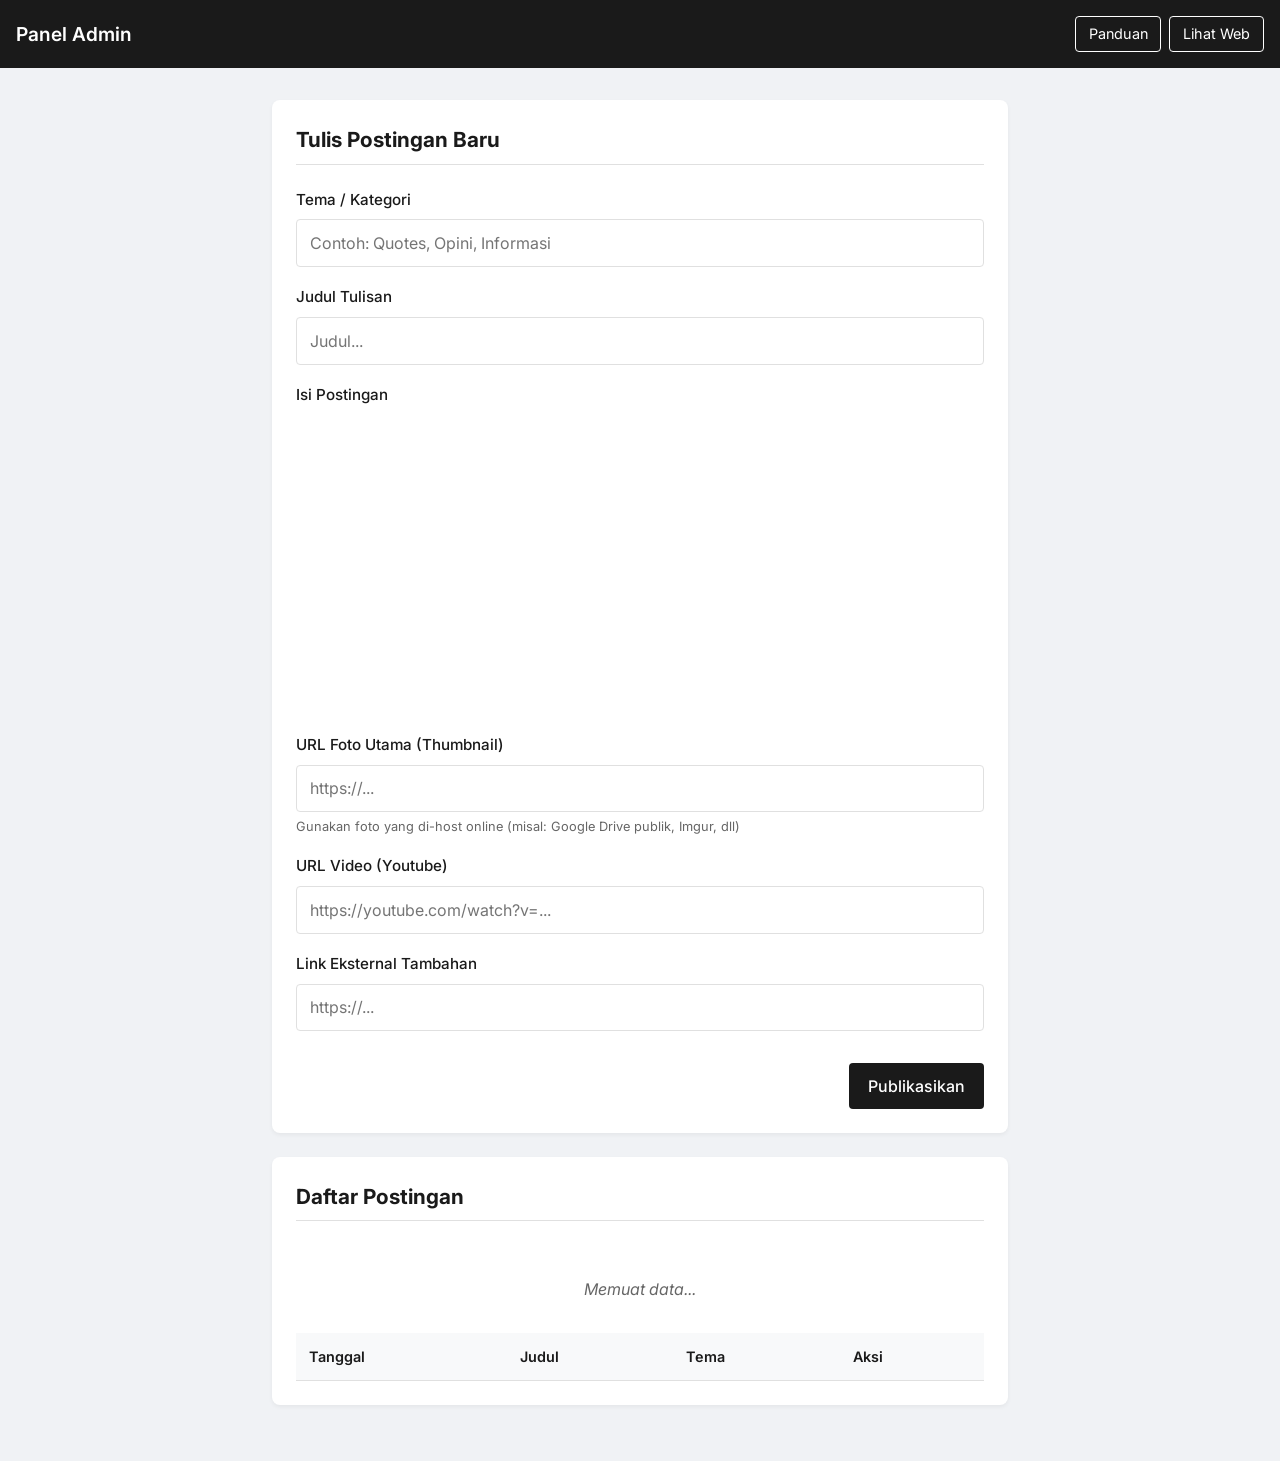
==== admin/index.html @ 13fa0b73 "Add files via upload" ====
<!DOCTYPE html>
<html lang="id">
<head>
    <meta charset="UTF-8">
    <meta name="viewport" content="width=device-width, initial-scale=1.0">
    <title>Admin - A's Corner</title>
    
    <!-- Fonts -->
    <link rel="preconnect" href="https://fonts.googleapis.com">
    <link rel="preconnect" href="https://fonts.gstatic.com" crossorigin>
    <link href="https://fonts.googleapis.com/css2?family=Inter:wght@300;400;500;600&display=swap" rel="stylesheet">
    
    <!-- Quill.js Editor (Snow Theme) -->
    <link href="https://cdn.quilljs.com/1.3.6/quill.snow.css" rel="stylesheet">
    
    <link rel="stylesheet" href="admin.css">
</head>
<body>
    <header class="admin-header">
        <h1>Panel Admin</h1>
        <div style="display: flex; gap: 0.5rem;">
            <a href="panduan.html" class="btn-outline">Panduan</a>
            <a href="../index.html" class="btn-outline" target="_blank">Lihat Web</a>
        </div>
    </header>

    <main class="container">
        <!-- Form Section -->
        <section class="card form-section">
            <h2 id="form-title">Tulis Postingan Baru</h2>
            <form id="post-form">
                <input type="hidden" id="post-id">
                <input type="hidden" id="post-action" value="add">
                
                <div class="form-group">
                    <label for="post-tema">Tema / Kategori</label>
                    <input type="text" id="post-tema" placeholder="Contoh: Quotes, Opini, Informasi" required>
                </div>
                
                <div class="form-group">
                    <label for="post-judul">Judul Tulisan</label>
                    <input type="text" id="post-judul" placeholder="Judul..." required>
                </div>
                
                <div class="form-group">
                    <label>Isi Postingan</label>
                    <div id="editor-container"></div>
                </div>
                
                <div class="form-group">
                    <label for="post-foto">URL Foto Utama (Thumbnail)</label>
                    <input type="url" id="post-foto" placeholder="https://...">
                    <small>Gunakan foto yang di-host online (misal: Google Drive publik, Imgur, dll)</small>
                </div>
                
                <div class="form-group">
                    <label for="post-video">URL Video (Youtube)</label>
                    <input type="url" id="post-video" placeholder="https://youtube.com/watch?v=...">
                </div>
                
                <div class="form-group">
                    <label for="post-link">Link Eksternal Tambahan</label>
                    <input type="url" id="post-link" placeholder="https://...">
                </div>
                
                <div class="form-actions">
                    <button type="button" id="btn-cancel" class="btn-secondary" style="display: none;">Batal Edit</button>
                    <button type="submit" id="btn-submit" class="btn-primary">Publikasikan</button>
                </div>
                
                <div id="form-message" class="message"></div>
            </form>
        </section>

        <!-- List Section -->
        <section class="card list-section">
            <h2>Daftar Postingan</h2>
            <div id="loading-list" class="loading">Memuat data...</div>
            <div class="table-responsive">
                <table id="post-table">
                    <thead>
                        <tr>
                            <th>Tanggal</th>
                            <th>Judul</th>
                            <th>Tema</th>
                            <th>Aksi</th>
                        </tr>
                    </thead>
                    <tbody id="post-tbody">
                        <!-- Data rows dinamis -->
                    </tbody>
                </table>
            </div>
        </section>
    </main>

    <!-- Scripts -->
    <script src="https://cdn.quilljs.com/1.3.6/quill.js"></script>
    <script src="../config.js"></script>
    <script src="admin.js"></script>
</body>
</html>
---- admin/admin.css ----
:root {
    --bg-color: #f0f2f5;
    --card-bg: #ffffff;
    --text-color: #1a1a1a;
    --border-color: #e0e0e0;
    --primary-color: #1a1a1a;
    --secondary-color: #666666;
    --danger-color: #dc3545;
    --success-color: #28a745;
    --font-body: 'Inter', sans-serif;
}

* {
    box-sizing: border-box;
    margin: 0;
    padding: 0;
}

body {
    background-color: var(--bg-color);
    color: var(--text-color);
    font-family: var(--font-body);
    font-size: 16px;
    line-height: 1.5;
}

/* Header */
.admin-header {
    background-color: var(--primary-color);
    color: #fff;
    padding: 1rem;
    display: flex;
    justify-content: space-between;
    align-items: center;
    position: sticky;
    top: 0;
    z-index: 100;
}

.admin-header h1 {
    font-size: 1.2rem;
    font-weight: 600;
}

.btn-outline {
    color: #fff;
    text-decoration: none;
    border: 1px solid #fff;
    padding: 0.4rem 0.8rem;
    border-radius: 4px;
    font-size: 0.9rem;
    transition: background-color 0.2s;
}

.btn-outline:hover {
    background-color: rgba(255, 255, 255, 0.1);
}

/* Container */
.container {
    padding: 1rem;
    max-width: 800px;
    margin: 0 auto;
}

/* Card */
.card {
    background-color: var(--card-bg);
    border-radius: 8px;
    padding: 1.5rem;
    margin-bottom: 1.5rem;
    box-shadow: 0 2px 4px rgba(0,0,0,0.05);
}

.card h2 {
    font-size: 1.3rem;
    margin-bottom: 1.5rem;
    border-bottom: 1px solid var(--border-color);
    padding-bottom: 0.5rem;
}

/* Forms */
.form-group {
    margin-bottom: 1.2rem;
}

.form-group label {
    display: block;
    margin-bottom: 0.5rem;
    font-weight: 500;
    font-size: 0.95rem;
}

.form-group input {
    width: 100%;
    padding: 0.8rem;
    border: 1px solid var(--border-color);
    border-radius: 4px;
    font-family: var(--font-body);
    font-size: 1rem;
}

.form-group input:focus {
    outline: none;
    border-color: var(--primary-color);
}

.form-group small {
    display: block;
    margin-top: 0.3rem;
    color: var(--secondary-color);
    font-size: 0.8rem;
}

/* Quill Editor tweaks */
#editor-container {
    height: 300px;
    background-color: #fff;
    border-radius: 0 0 4px 4px;
}
.ql-toolbar {
    border-radius: 4px 4px 0 0;
}

/* Buttons */
.form-actions {
    display: flex;
    gap: 1rem;
    margin-top: 2rem;
}

button {
    cursor: pointer;
    font-family: var(--font-body);
    font-weight: 500;
    border: none;
    border-radius: 4px;
    padding: 0.8rem 1.2rem;
    font-size: 1rem;
    transition: opacity 0.2s;
    flex-grow: 1; /* Make buttons stretch on mobile */
}

button:hover {
    opacity: 0.9;
}

button:disabled {
    opacity: 0.5;
    cursor: not-allowed;
}

.btn-primary {
    background-color: var(--primary-color);
    color: #fff;
}

.btn-secondary {
    background-color: var(--secondary-color);
    color: #fff;
}

.btn-danger {
    background-color: var(--danger-color);
    color: #fff;
    padding: 0.4rem 0.8rem;
    font-size: 0.85rem;
}

.btn-edit {
    background-color: var(--primary-color);
    color: #fff;
    padding: 0.4rem 0.8rem;
    font-size: 0.85rem;
}

.message {
    margin-top: 1rem;
    padding: 1rem;
    border-radius: 4px;
    display: none;
    font-size: 0.9rem;
}

.message.success {
    display: block;
    background-color: #d4edda;
    color: #155724;
    border: 1px solid #c3e6cb;
}

.message.error {
    display: block;
    background-color: #f8d7da;
    color: #721c24;
    border: 1px solid #f5c6cb;
}

/* Table */
.table-responsive {
    overflow-x: auto;
}

table {
    width: 100%;
    border-collapse: collapse;
    min-width: 500px; /* Ensure table doesn't squish too much on mobile */
}

th, td {
    padding: 0.8rem;
    text-align: left;
    border-bottom: 1px solid var(--border-color);
    font-size: 0.9rem;
}

th {
    font-weight: 600;
    background-color: #f8f9fa;
}

.action-buttons {
    display: flex;
    gap: 0.5rem;
}

.loading {
    text-align: center;
    padding: 2rem;
    color: var(--secondary-color);
    font-style: italic;
}

/* Desktop Enhancements */
@media (min-width: 768px) {
    .container {
        padding: 2rem;
    }
    
    .form-actions {
        justify-content: flex-end;
    }
    
    button {
        flex-grow: 0;
    }
}
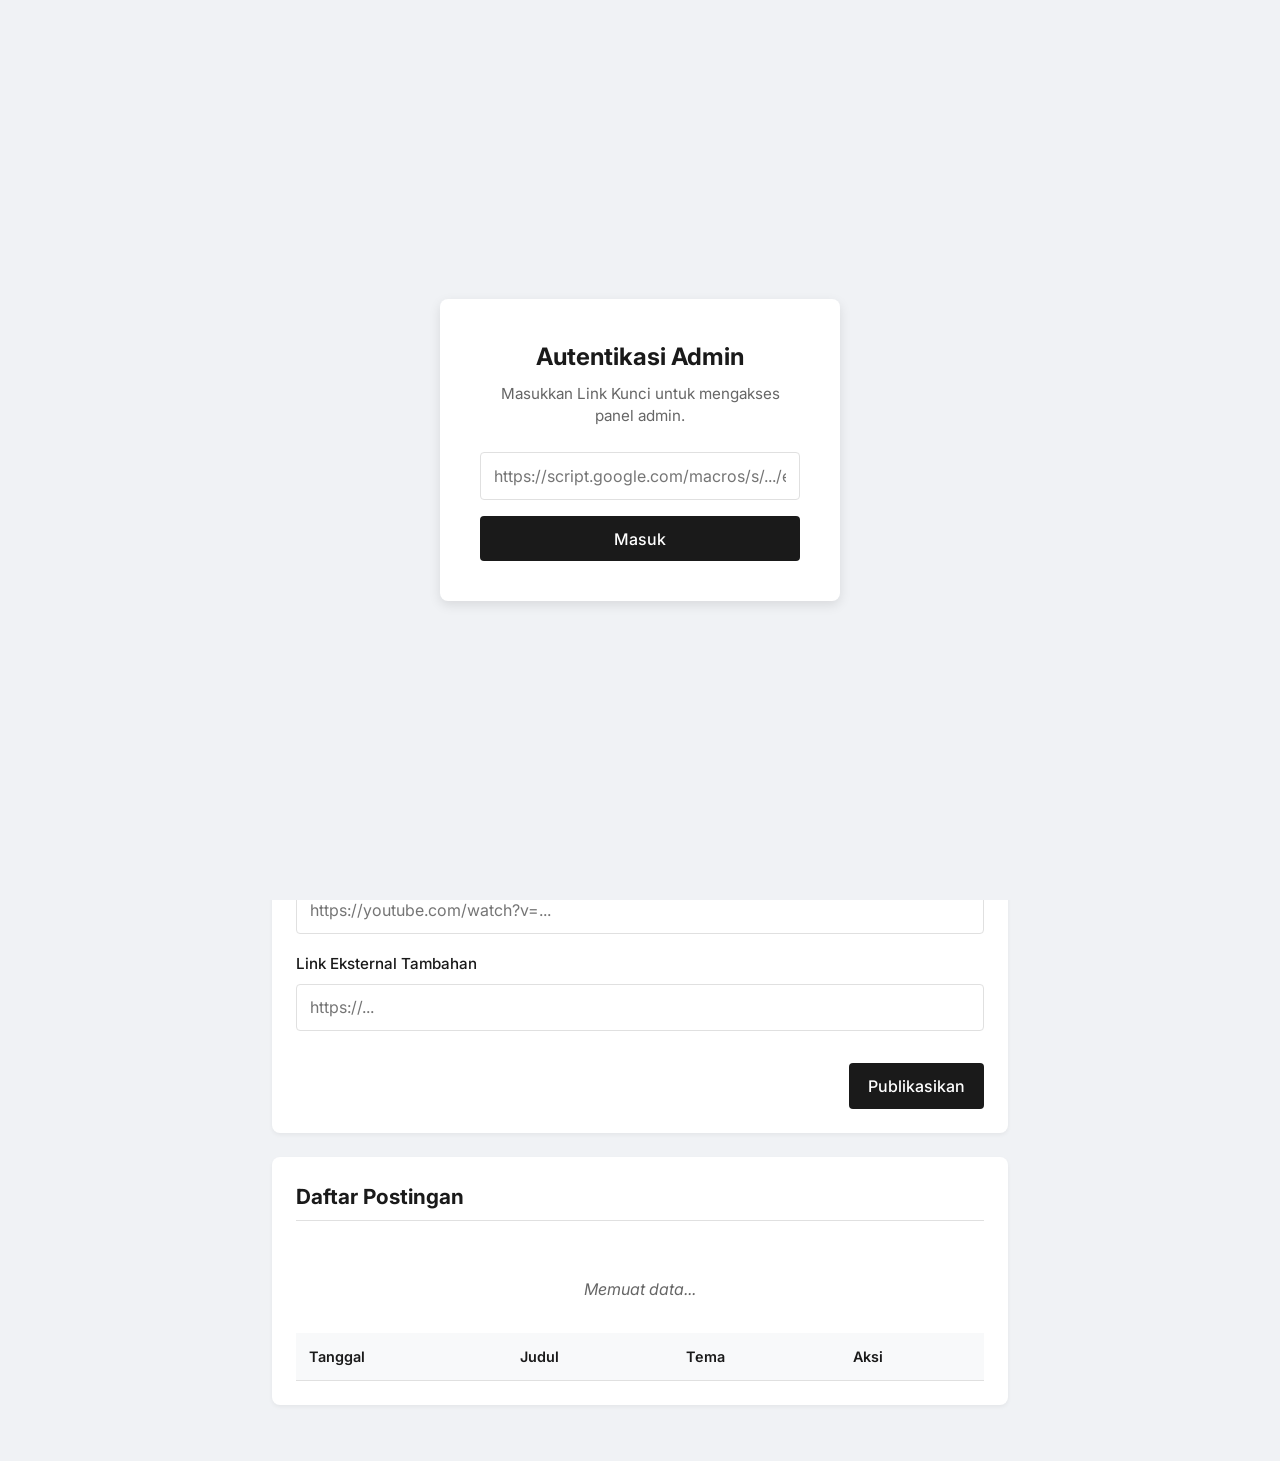
==== commit c9d6e990: "Add files via upload" ====
--- a/admin/index.html
+++ b/admin/index.html
@@ -16,6 +16,17 @@
     <link rel="stylesheet" href="admin.css">
 </head>
 <body>
+    <!-- Login Overlay -->
+    <div id="login-overlay" class="login-overlay">
+        <div class="login-card">
+            <h2>Autentikasi Admin</h2>
+            <p>Masukkan Link Kunci untuk mengakses panel admin.</p>
+            <input type="password" id="input-api-key" placeholder="https://script.google.com/macros/s/.../exec">
+            <button id="btn-login" class="btn-primary" style="margin-top: 1rem; width: 100%;">Masuk</button>
+            <div id="login-error" class="message error" style="display: none; margin-top: 1rem;">Link Kunci tidak valid atau gagal terhubung.</div>
+        </div>
+    </div>
+
     <header class="admin-header">
         <h1>Panel Admin</h1>
         <div style="display: flex; gap: 0.5rem;">
--- a/admin/admin.css
+++ b/admin/admin.css
@@ -245,3 +245,50 @@
         flex-grow: 0;
     }
 }
+
+/* Login Overlay */
+.login-overlay {
+    position: fixed;
+    top: 0; left: 0; width: 100%; height: 100%;
+    background-color: var(--bg-color);
+    display: flex;
+    align-items: center;
+    justify-content: center;
+    z-index: 9999;
+    padding: 1.5rem;
+}
+
+.login-card {
+    background-color: var(--card-bg);
+    padding: 2.5rem;
+    border-radius: 8px;
+    box-shadow: 0 4px 12px rgba(0,0,0,0.1);
+    width: 100%;
+    max-width: 400px;
+    text-align: center;
+}
+
+.login-card h2 {
+    margin-bottom: 0.5rem;
+    font-size: 1.5rem;
+}
+
+.login-card p {
+    color: var(--secondary-color);
+    margin-bottom: 1.5rem;
+    font-size: 0.95rem;
+}
+
+.login-card input {
+    width: 100%;
+    padding: 0.8rem;
+    border: 1px solid var(--border-color);
+    border-radius: 4px;
+    font-family: var(--font-body);
+    font-size: 1rem;
+}
+
+.login-card input:focus {
+    outline: none;
+    border-color: var(--primary-color);
+}
